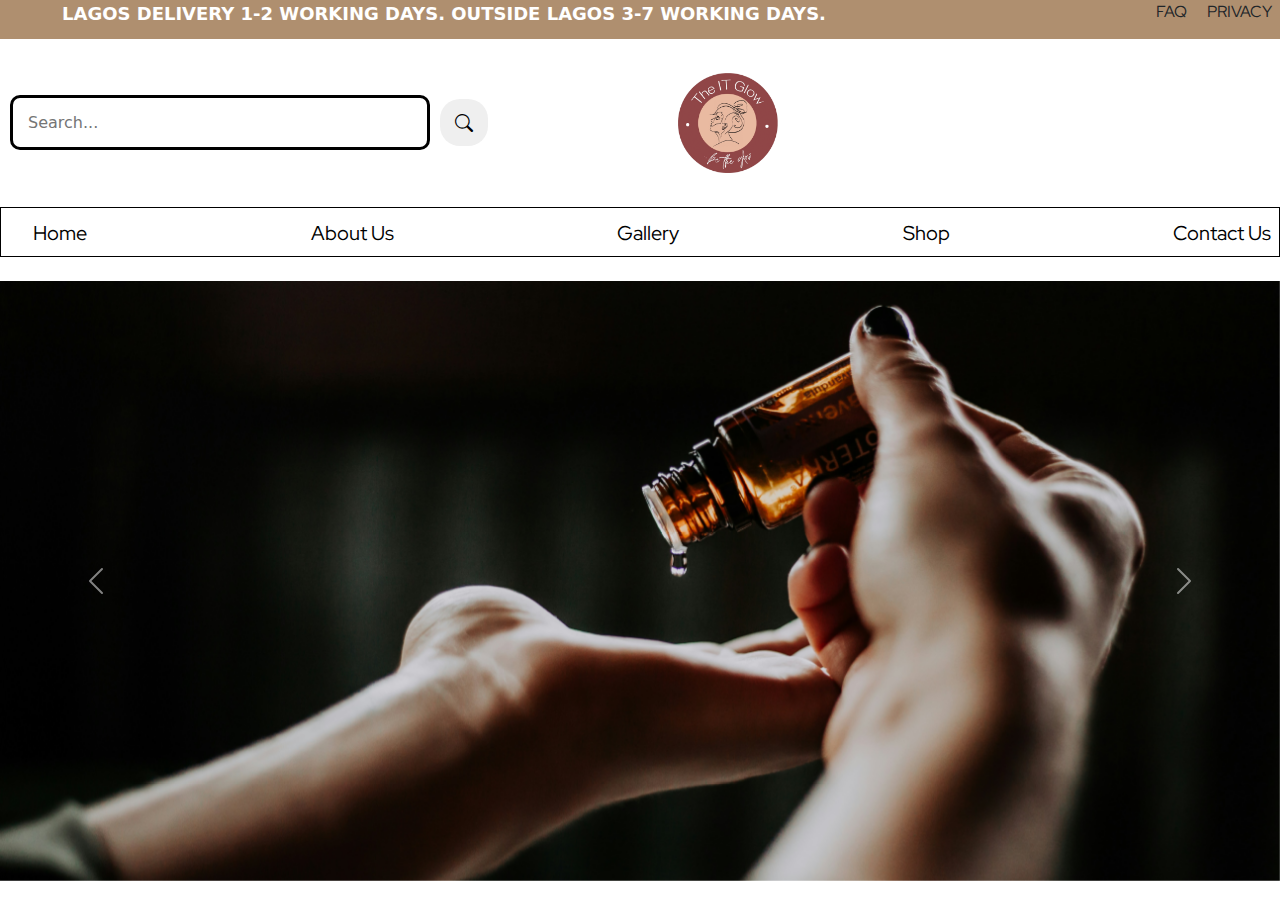
==== Index.html @ 684c2393 "first commit" ====
<!DOCTYPE html>
<html lang="en">
<head>
  <meta charset="UTF-8">
  <meta name="viewport" content="width=device-width, initial-scale=1.0">
  <title>Scrolling Text Example</title>
  <link href="https://cdn.jsdelivr.net/npm/bootstrap@5.3.3/dist/css/bootstrap.min.css" rel="stylesheet">
  <link href="https://cdn.jsdelivr.net/npm/bootstrap-icons/font/bootstrap-icons.css" rel="stylesheet">
  <link href="https://fonts.googleapis.com/css2?family=Red+Hat+Display:ital,wght@0,300..900;1,300..900&display=swap" rel="stylesheet">
  <link rel="stylesheet" href="Index.css">
</head>
<body>
  <nav class="top">
    <div class="scrolling-text-wrapper">
      <div class="scrolling-text">
        <span class="pop">LAGOS DELIVERY 1-2 WORKING DAYS. OUTSIDE LAGOS 3-7 WORKING DAYS.</span>
      </div>
    </div>
    <ul class="links">
      <li><a href="./FAQ.html">FAQ</a></li>
      <li><a href="#">PRIVACY</a></li>
    </ul>
  </nav>
  <br>
  <nav class="mid">
    <div class="search-container">
      <form action="#" class="search-form">
        <input type="text" placeholder="Search..." class="search-input">
        <button type="submit" class="search-button">
          <i class="bi bi-search"></i>
        </button>
      </form>
    </div>
    <img class="logo" src="../IT GLOW/logo.png" alt="">
    <a href="https://www.instagram.com/theitglow?igsh=Nmk0ZHVxemV4dWd4">
      <i class="bi bi-suit-heart-fill"></i>
    </a>
    <div class="shopping-bag-container">
      <i class="bi bi-bag" id="shopping-bag"></i>
      <div class="loading-spinner" id="loading-spinner"></div>
    </div>
  </nav>
  <br>
  <nav class="last">
    <ul class="limp">
      <li><a href="#">Home</a></li>
      <li><a href="./About.html">About Us</a></li>
      <li><a href="#">Gallery</a></li>
      <li><a href="./shop.html">Shop</a></li>
      <li><a href="./contact.html">Contact Us</a></li>
    </ul>
  </nav>
  <br>
  <div id="carouselExampleAutoplaying" class="carousel slide" data-bs-ride="carousel">
    <div class="carousel-inner">
      <div class="carousel-item active">
        <img src="./IT GLOW/christin-hume-0MoF-Fe0w0A-unsplash.jpg" class="d-block w-100" alt="...">
      </div>
      <div class="carousel-item">
        <img src="./IT GLOW/matthew-tkocz-q697-Akhwkc-unsplash.jpg" class="d-block w-100" alt="...">
      </div>
      <div class="carousel-item">
        <img src="./IT GLOW/christin-hume-0MoF-Fe0w0A-unsplash.jpg" class="d-block w-100" alt="...">
      </div>
      <div class="carousel-item">
        <img src="./IT GLOW/premium_photo-1684471006753-9936b2bc7cdb.jpeg" class="d-block w-100" alt="...">
      </div>
      <div class="carousel-item">
        <img src="./IT GLOW/matthew-tkocz-q697-Akhwkc-unsplash.jpg" class="d-block w-100" alt="...">
      </div>
    </div>
    <button class="carousel-control-prev" type="button" data-bs-target="#carouselExampleAutoplaying" data-bs-slide="prev">
      <span class="carousel-control-prev-icon" aria-hidden="true"></span>
      <span class="visually-hidden">Previous</span>
    </button>
    <button class="carousel-control-next" type="button" data-bs-target="#carouselExampleAutoplaying" data-bs-slide="next">
      <span class="carousel-control-next-icon" aria-hidden="true"></span>
      <span class="visually-hidden">Next</span>
    </button>
  </div>
  <script src="https://cdn.jsdelivr.net/npm/bootstrap@5.3.3/dist/js/bootstrap.bundle.min.js"></script>
  <script src="Index.js"></script>
</body>
</html>
---- Index.css ----
/* Reset default styles */
* {
    margin: 0;
    padding: 0;
    box-sizing: border-box;
  }
  
  body {
    display: flex;
    flex-direction: column; /* Ensure sections are stacked vertically */
    height: 100vh;
    margin: 0; 
  }
  
  .top {
    background-color: #AF8F6F;
    height: 39px;
    overflow: hidden;
    white-space: nowrap;
    position: relative;
    display: flex;
    width: 100%;
    align-items: center;
  }
  
  .scrolling-text-wrapper {
    width: 100%; /* Adjust width as needed */
    height: 100%;
    overflow: hidden;
    position: relative;
  }
  
  .scrolling-text {
    display: inline-block;
    animation: scroll-text 10s linear infinite;
  }
  
  .pop {
    margin-left: 62px;
    font-size: 18px;
    font-weight: bold;
    color: #FFFFFF;
  }
  
  @keyframes scroll-text {
    0% {
      transform: translateX(0);
    }
    100% {
      transform: translateX(-100%);
    }
  }
  
  .mid {
    background-color: white;
    display: flex;
    justify-content: space-between; 
    align-items: center; /* Vertically center items */
    padding: 10px; /* Add padding for spacing */
    }
    .links{
        display: flex;
        margin-bottom: ;
        text-decoration: none;
        align-items: center; /* Vertically align items */
        justify-content: space-between; /* Evenly space out the items */
        gap: 20px;
        list-style: none;
         padding: 0;
         margin-right: 8px;
         font-family: 'Red Hat Display', sans-serif;
        }
        .links li {
            display: inline; /* Ensure list items are inline */
          }
          .links a {
            text-decoration: none; /* Remove underline from links */
            color: inherit; /* Inherit color from parent */
          }
        

        .links a:hover {
            text-decoration: underline;
            text-decoration-color: #FFFFFF;
            text-decoration-thickness: 1.1px;
           
          }
  
  .search-container {
    display: flex;
    align-items: center; /* Vertically center items */
  }
  
  .search-form {
    display: flex;
    align-items: center; /* Vertically center items */
  }
  
  .search-input {
    padding: 10px 15px;
    font-size: 16px;
    border: 3px solid black;
    border-radius: 10px;
    height: 55px;
    width: 420px; /* Adjust width as needed */
    margin-right: 10px; /* Increase margin for more spacing */
  }
  
  .search-button {
    
    color: black;
    border: none;
    padding: 10px 15px;
    cursor: pointer;
    border-radius: 20px;
  }
  
  .search-button i {
    font-size: 18px;
  }
  
  
  .logo {
  font-size: 85px;
    margin-left: 190px;
    max-width: 100px; /* Limit maximum width of the logo */
    height: auto; /* Maintain aspect ratio */
  }
  .bi-suit-heart-fill{
    font-size: 30px;
    color: black;
    margin-left: 520px;
    margin-top: 5px;
  }
  nav .bi:hover {
    color: #FFE9C0;
  }
  .shopping-bag-container {
    position: relative;
  }
  
  #shopping-bag {
    color: black;
    font-size: 1.8rem;
    cursor: pointer;
    margin-left: 25px;
    margin-top: 3px;
  }
  
  
  .loading-spinner {
    display: none; /* Initially hidden */
    width: 1rem;
    height: 1rem;
    border: 4px solid rgba(0, 0, 0, 0.1);
    border-top: 4px solid #000;
    border-radius: 50%;
    animation: spin 1s linear infinite;
    position: absolute;
    top: 0;
    left: 25px;
    right: 0;
    bottom: 0;
    margin: auto;
  }
  
  @keyframes spin {
    0% {
      transform: rotate(0deg);
    }
    100% {
      transform: rotate(360deg);
    }
  }
.last{
   width: 100%;
   height: 50px;
   border: 1.5px solid black;
  }
  .limp{
    
    display: flex;
    padding-top: 10px;
    text-decoration: none;
    align-items: center; /* Vertically align items */
    justify-content: space-between; /* Evenly space out the items */
    gap: 20px;
    list-style: none;
    
    margin-right: 8px;
    font-family: 'Red Hat Display', sans-serif;
    }
  .limp a{
    text-decoration: none;
    font-size: 20px;
    color: black;
   
  }
  .limp a:hover{
    color: #A0937D;
  }

  .carousel-container {
    max-width: 600px; /* Set the max width of the carousel */
    margin: 0 auto; /* Center the carousel */
  }

  .carousel-inner img {
    max-height: 600px; /* Set the max height of the images */
    object-fit: cover; /* Cover the container */
  }
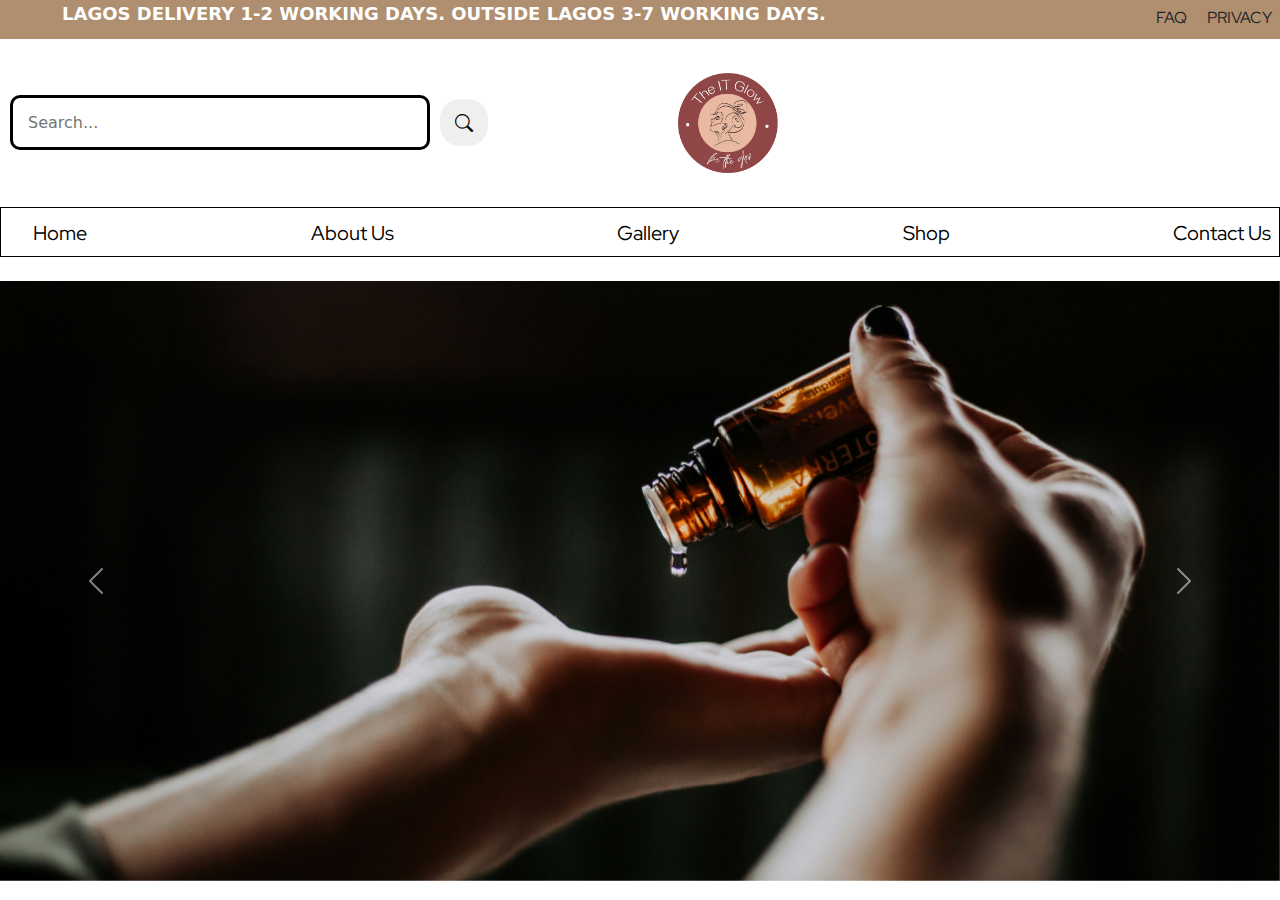
==== commit 9e0a4e85: "mmm" ====
--- a/Index.html
+++ b/Index.html
@@ -57,13 +57,13 @@
         <img src="./IT GLOW/christin-hume-0MoF-Fe0w0A-unsplash.jpg" class="d-block w-100" alt="...">
       </div>
       <div class="carousel-item">
-        <img src="./IT GLOW/matthew-tkocz-q697-Akhwkc-unsplash.jpg" class="d-block w-100" alt="...">
+        <img src="./IT GLOW/premium_photo-1684471006753-9936b2bc7cdb.jpeg" class="d-block w-100" alt="...">
       </div>
       <div class="carousel-item">
         <img src="./IT GLOW/christin-hume-0MoF-Fe0w0A-unsplash.jpg" class="d-block w-100" alt="...">
       </div>
       <div class="carousel-item">
-        <img src="./IT GLOW/premium_photo-1684471006753-9936b2bc7cdb.jpeg" class="d-block w-100" alt="...">
+        <img src="./IT GLOW/christin-hume-0MoF-Fe0w0A-unsplash.jpg" class="d-block w-100" alt="...">
       </div>
       <div class="carousel-item">
         <img src="./IT GLOW/matthew-tkocz-q697-Akhwkc-unsplash.jpg" class="d-block w-100" alt="...">
--- a/Index.css
+++ b/Index.css
@@ -60,7 +60,7 @@
     }
     .links{
         display: flex;
-        margin-bottom: ;
+        margin-bottom: 4px;
         text-decoration: none;
         align-items: center; /* Vertically align items */
         justify-content: space-between; /* Evenly space out the items */
